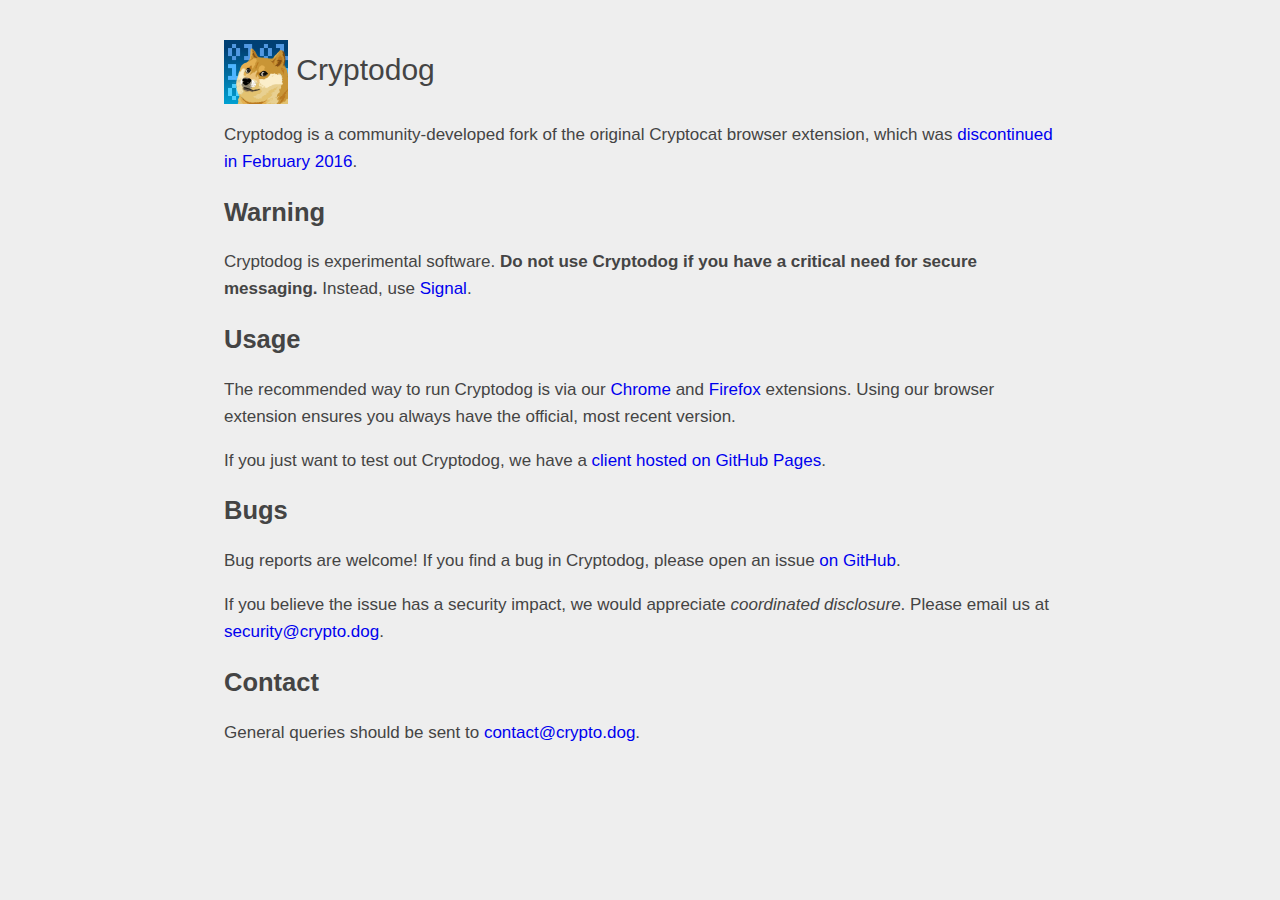
==== index.html @ d1b871cc "Add website files" ====
<!DOCTYPE html>
<html>
    <head>
        <title>Cryptodog, a community fork of the original Cryptocat</title>
        <meta name="viewport" content="width=device-width, initial-scale=1.0">
        <link rel="stylesheet" type="text/css" href="style.css">
        <link rel="icon" href="logo-128.png" type="image/png">
    </head>
    <body>  
        <div id="header">
            <a href="/">
                <img src="logo-128.png" width="64" height="64">
                Cryptodog
            </a>
        </div>

        <p>Cryptodog is a community-developed fork of the original Cryptocat browser extension, which was <a href="https://web.archive.org/web/20160225040533/https://crypto.cat/">discontinued in February 2016</a>.</p>

        <h2>Warning</h2>
        <p>Cryptodog is experimental software. <b>Do not use Cryptodog if you have a critical need for secure messaging.</b> Instead, use <a href="https://signal.org">Signal</a>.</p>

        <h2>Usage</h2>
        
        <p>The recommended way to run Cryptodog is via our <a href="https://chrome.google.com/webstore/detail/cryptodog/blnkmmamdbladdaaddkjbecbphngeiec">Chrome</a> and <a href="https://addons.mozilla.org/en-US/firefox/addon/cryptodog">Firefox</a> extensions. Using our browser extension ensures you always have the official, most recent version.</p>

        <p>If you just want to test out Cryptodog, we have a <a href="https://cryptodog.github.io">client hosted on GitHub Pages</a>.</p>             
        
        <h2>Bugs</h2>
        <p>Bug reports are welcome! If you find a bug in Cryptodog, please open an issue <a href="https://github.com/Cryptodog/cryptodog/issues">on GitHub</a>.</p>

        <p>If you believe the issue has a security impact, we would appreciate <i>coordinated disclosure</i>. Please email us at <a href="mailto:security@crypto.dog">security@crypto.dog</a>.</p>

        <h2>Contact</h2>
        General queries should be sent to <a href="mailto:contact@crypto.dog">contact@crypto.dog</a>.
    </body>
</html>
---- style.css ----
body {
    background-color: #EEEEEE;
    margin: 40px auto;
    max-width: 65%;
    line-height: 1.6;
    font-size: 17px;
    color: #444;
    padding: 0 10px;
    font-family: sans-serif;
    text-rendering: optimizeLegibility;
}

h1, h2, h3 {
    line-height: 1.2;
}

a {
    text-decoration: none;
}

.indent {
    text-indent: 1em;
}

#header {
    font-size: 30px;
}

#header a {
    color: #444
}

#header img {
    vertical-align: middle;
}
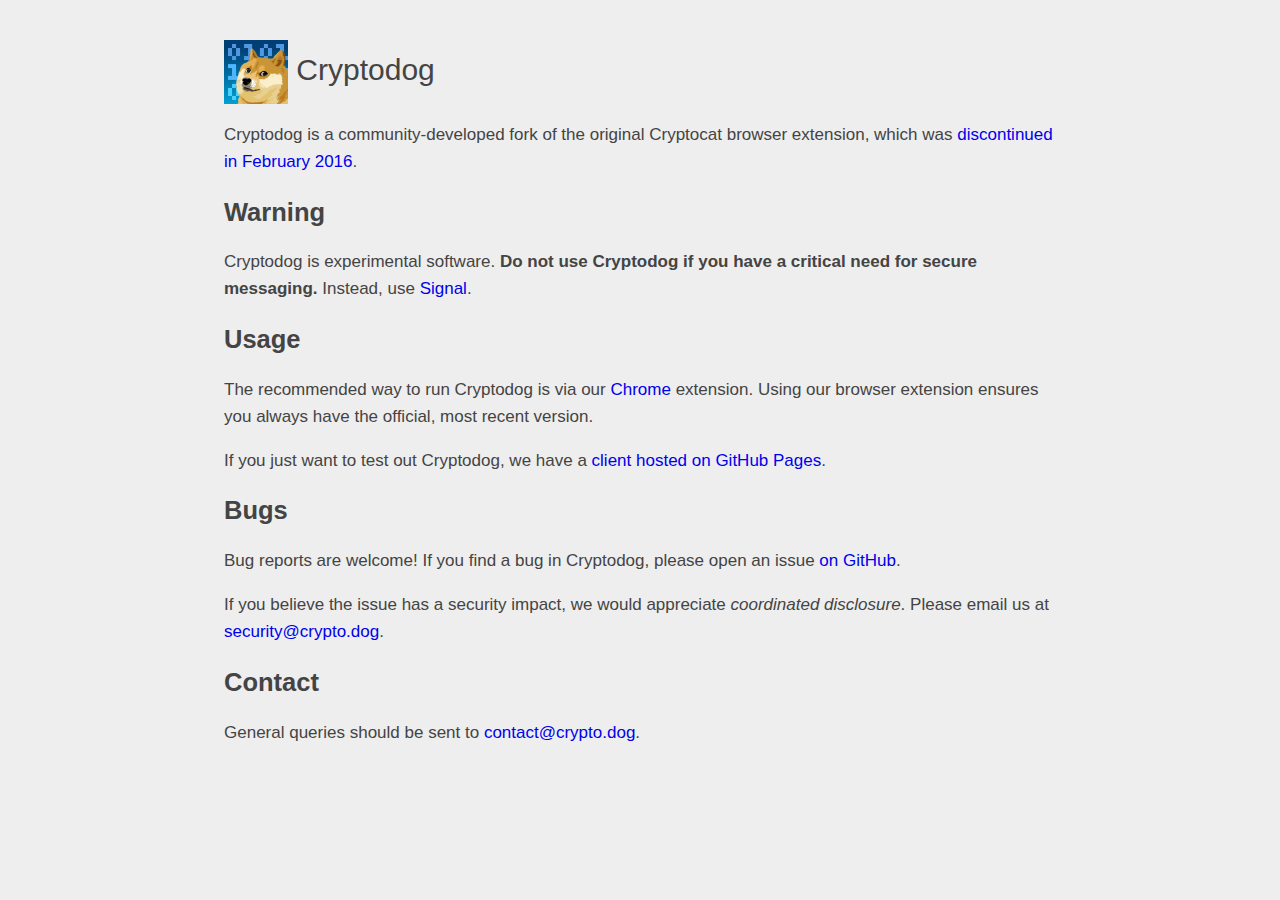
==== commit 0a6a051d: "Remove broken link" ====
--- a/index.html
+++ b/index.html
@@ -21,7 +21,7 @@
 
         <h2>Usage</h2>
         
-        <p>The recommended way to run Cryptodog is via our <a href="https://chrome.google.com/webstore/detail/cryptodog/blnkmmamdbladdaaddkjbecbphngeiec">Chrome</a> and <a href="https://addons.mozilla.org/en-US/firefox/addon/cryptodog">Firefox</a> extensions. Using our browser extension ensures you always have the official, most recent version.</p>
+        <p>The recommended way to run Cryptodog is via our <a href="https://chrome.google.com/webstore/detail/cryptodog/blnkmmamdbladdaaddkjbecbphngeiec">Chrome</a> extension. Using our browser extension ensures you always have the official, most recent version.</p>
 
         <p>If you just want to test out Cryptodog, we have a <a href="https://cryptodog.github.io">client hosted on GitHub Pages</a>.</p>             
         
